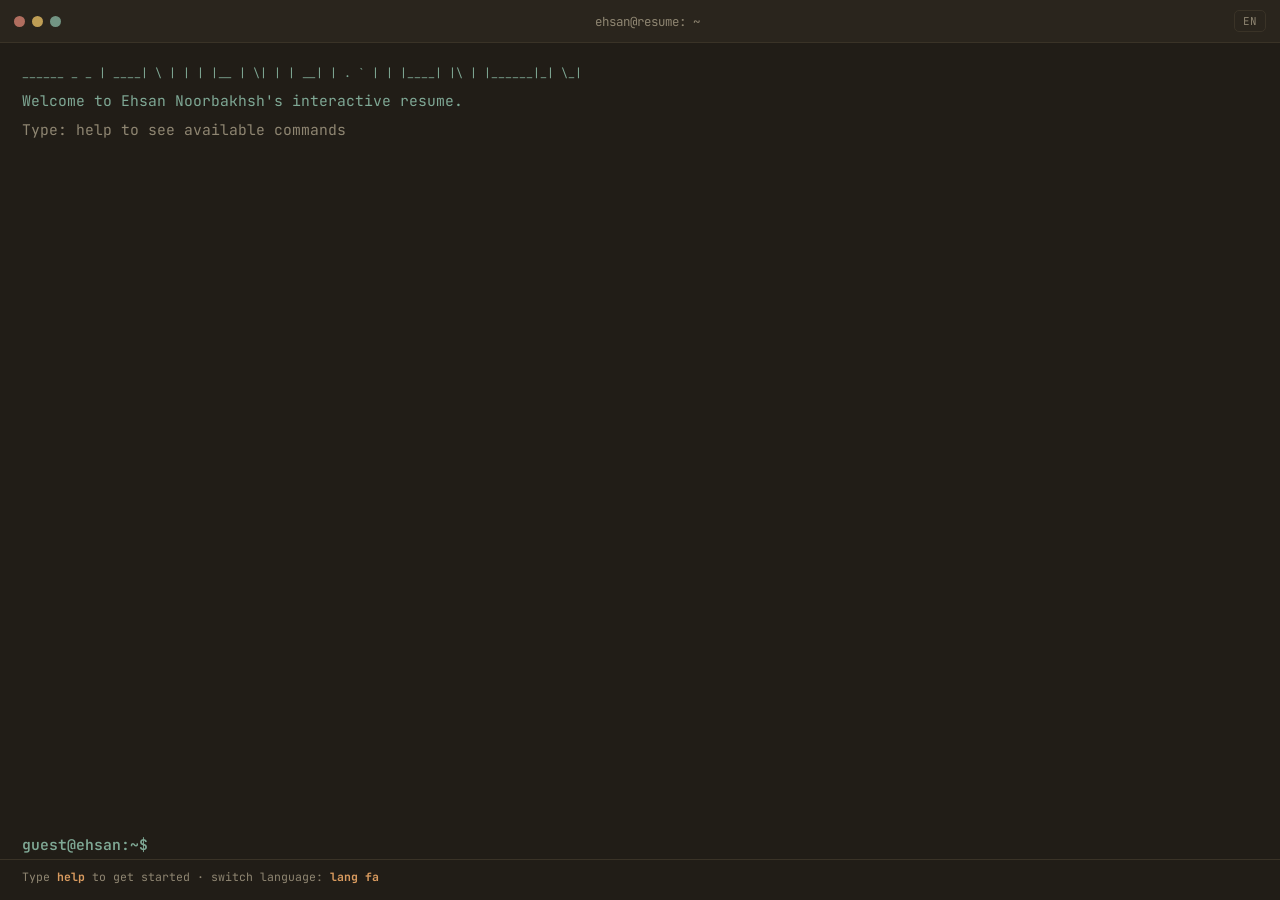
==== ehsan-terminal.html @ db90c3d1 "Add files via upload" ====
<!DOCTYPE html>
<html lang="fa" dir="ltr">
<head>
<meta charset="UTF-8">
<meta name="viewport" content="width=device-width, initial-scale=1.0">
<title>ehsan@resume: ~</title>
<link rel="preconnect" href="https://fonts.googleapis.com">
<link href="https://fonts.googleapis.com/css2?family=Vazirmatn:wght@400;500;600;700&family=JetBrains+Mono:wght@400;500;600;700&display=swap" rel="stylesheet">
<link rel="icon" type="image/x-icon" href="terico.ico" />
<style>
  :root{
    --bg:#211d17;
    --bg-bar:#2a251d;
    --ink:#ece3cf;
    --ink-dim:#8f8672;
    --accent:#7fa895;
    --clay:#d99b5f;
    --err:#c97b6b;
    --border:#3a3327;
  }
  *{box-sizing:border-box;}
  html,body{margin:0;padding:0;height:100%;}
  body{
    background:var(--bg);
    color:var(--ink);
    font-family:'JetBrains Mono','Vazirmatn',monospace;
    height:100vh;
    display:flex; flex-direction:column;
    overflow:hidden;
  }
  ::selection{background:var(--accent); color:#211d17;}

  #titlebar{
    background:var(--bg-bar); border-bottom:1px solid var(--border);
    padding:10px 14px; display:flex; align-items:center; gap:10px; flex-shrink:0;
  }
  .dots{display:flex; gap:7px;}
  .dots span{width:11px; height:11px; border-radius:50%; display:inline-block; opacity:.85;}
  .d1{background:#c97b6b;} .d2{background:#d9b45f;} .d3{background:#7fa895;}
  #titlebar .name{flex:1; text-align:center; font-size:.78rem; color:var(--ink-dim);}
  #lang-badge{
    font-size:.68rem; color:var(--ink-dim); border:1px solid var(--border); border-radius:5px;
    padding:3px 8px; flex-shrink:0;
  }

  #screen{
    flex:1; overflow-y:auto; padding:22px 22px 10px; font-size:.92rem; line-height:1.85;
    cursor:text; user-select:text; -webkit-user-select:text;
  }
  #screen::-webkit-scrollbar{width:9px;}
  #screen::-webkit-scrollbar-thumb{background:var(--border); border-radius:5px;}

  .line{margin-bottom:2px; white-space:pre-wrap; word-break:break-word; user-select:text;}
  .line.rtl{direction:rtl; text-align:right; font-family:'Vazirmatn','JetBrains Mono',monospace;}
  .line.cmd{color:var(--ink);}
  .line.cmd .prompt{color:var(--accent); font-weight:600;}
  .line.dim{color:var(--ink-dim);}
  .line.accent{color:var(--accent);}
  .line.clay{color:var(--clay);}
  .line.err{color:var(--err);}
  .line.gap{height:10px;}

  .ascii{color:var(--accent); font-size:.72rem; line-height:1.35; margin-bottom:6px;}

  a{color:var(--clay); text-decoration:none; border-bottom:1px dashed var(--clay); cursor:pointer;}
  a:hover{color:var(--accent); border-bottom-color:var(--accent);}

  #input-row{
    display:flex; align-items:center; gap:8px; padding:2px 0 4px;
  }
  #input-row .prompt{color:var(--accent); font-weight:600; flex-shrink:0; font-size:.92rem;}
  #cmd-input{
    flex:1; background:transparent; border:none; outline:none; color:var(--ink);
    font-family:'JetBrains Mono','Vazirmatn',monospace; font-size:.92rem; caret-color:var(--accent);
    direction:ltr;
  }

  #hint{
    flex-shrink:0; padding:9px 22px 16px; font-size:.72rem; color:var(--ink-dim);
    border-top:1px solid var(--border);
  }
  #hint.rtl{direction:rtl; text-align:right;}
  #hint b{color:var(--clay); font-family:'JetBrains Mono';}

  @media (max-width:640px){
    #screen{font-size:.85rem; padding:16px 14px 6px;}
    #hint{font-size:.68rem; padding:8px 14px 14px;}
  }
  @media (prefers-reduced-motion: reduce){
    *{animation-duration:.001s !important; transition-duration:.001s !important;}
  }
</style>
</head>
<body>

<div id="titlebar">
  <div class="dots"><span class="d1"></span><span class="d2"></span><span class="d3"></span></div>
  <div class="name">ehsan@resume: ~</div>
  <div id="lang-badge">EN</div>
</div>

<div id="screen"></div>

<div style="padding:0 22px;">
  <div id="input-row">
    <span class="prompt">guest@ehsan:~$</span>
    <input id="cmd-input" type="text" autocomplete="off" autocorrect="off" autocapitalize="off" spellcheck="false" aria-label="terminal input">
  </div>
</div>

<div id="hint">Type <b>help</b> to get started  ·  switch language: <b>lang fa</b></div>

<script>
(function(){
  var screen = document.getElementById('screen');
  var input = document.getElementById('cmd-input');
  var hint = document.getElementById('hint');
  var langBadge = document.getElementById('lang-badge');
  var history = [];
  var histIndex = -1;
  var lang = 'en';

  var ascii = "  ______ _   _\n |  ____| \\ | |\n | |__  |  \\| |\n |  __| | . \` |\n | |____| |\\  |\n |______|_| \\_|";

  function addLine(text, cls){
    var d = document.createElement('div');
    d.className = 'line' + (cls ? ' ' + cls : '');
    d.textContent = text;
    screen.appendChild(d);
  }
  function addGap(){
    var d = document.createElement('div');
    d.className = 'line gap';
    screen.appendChild(d);
  }
  function addRaw(html, cls){
    var d = document.createElement('div');
    d.className = 'line' + (cls ? ' ' + cls : '');
    d.innerHTML = html;
    screen.appendChild(d);
  }
  function addLinkLine(prefix, url, displayText, cls){
    var d = document.createElement('div');
    d.className = 'line' + (cls ? ' ' + cls : '');
    if(prefix){
      d.appendChild(document.createTextNode(prefix));
    }
    var a = document.createElement('a');
    a.href = url;
    a.textContent = displayText;
    a.target = '_blank';
    a.rel = 'noopener noreferrer';
    d.appendChild(a);
    screen.appendChild(d);
  }
  function scrollBottom(){
    screen.scrollTop = screen.scrollHeight;
  }
  function r(cls){ return lang === 'fa' ? ('rtl ' + (cls||'')).trim() : (cls||''); }

  var commands = {
    help: function(){
      if(lang === 'fa'){
        addLine('دستورات موجود:', r('accent'));
        addLine('  about       — درباره من', r());
        addLine('  education   — تحصیلات', r());
        addLine('  skills      — مهارت‌های فنی', r());
        addLine('  projects    — پروژه‌های متن‌باز', r());
        addLine('  certificates — گواهی‌ها', r());
        addLine('  contact     — راه‌های ارتباطی', r());
        addLine('  whoami      — من کی‌ام؟', r());
        addLine('  ls          — لیست فایل‌ها', r());
        addLine('  lang        — تغییر زبان (fa/en)', r());
        addLine('  clear       — پاک کردن صفحه', r());
      } else {
        addLine('Available commands:', 'accent');
        addLine('  about       — about me');
        addLine('  education   — education');
        addLine('  skills      — technical skills');
        addLine('  projects    — open-source projects');
        addLine('  certificates — certificates');
        addLine('  contact     — contact info');
        addLine('  whoami      — who am I?');
        addLine('  ls          — list files');
        addLine('  lang        — switch language (fa/en)');
        addLine('  clear       — clear screen');
      }
    },
    about: function(){
      if(lang === 'fa'){
        addLine('احسان نوربخش — دانشجوی مهندسی کامپیوتر، دانشگاه قم', r('clay'));
        addGap();
        addLine('دانشجوی مهندسی کامپیوتر دانشگاه قم هستم و تجربه‌ی انجام چندین پروژه‌ی دانشگاهی و عملی', r());
        addLine('در زمینه‌ی برنامه‌نویسی و توسعه‌ی نرم‌افزار دارم. با Python و php و #C کار کرده‌ام و در طراحی', r());
        addLine('و پیاده‌سازی مدل‌های یادگیری ماشین تجربه دارم. همچنین در توسعه‌ی وب‌سایت یک شرکت هم', r());
        addLine('نقش داشته‌ام که با فرآیندهای واقعی توسعه‌ی نرم‌افزار آشناترم کرد.', r());
        addGap();
        addLine('علاقه‌مند به هوش مصنوعی‌ام و همیشه در حال یادگیری تکنولوژی‌های جدید برای رشد شخصی', r('dim'));
        addLine('و حرفه‌ای هستم.', r('dim'));
      } else {
        addLine('Ehsan Noorbakhsh — Computer Engineering student, University of Qom', 'clay');
        addGap();
        addLine("I'm a computer engineering student at the University of Qom with hands-on");
        addLine('experience building academic and personal software projects. I\'ve worked with');
        addLine('Python , C# and php , and have experience designing and implementing machine learning');
        addLine('models. I also contributed to a company website, which gave me real exposure');
        addLine('to actual development workflows.');
        addGap();
        addLine("I'm interested in AI and always learning new technologies to keep growing,", 'dim');
        addLine('both personally and professionally.', 'dim');
      }
    },
    education: function(){
      if(lang === 'fa'){
        addLine('کارشناسی مهندسی کامپیوتر', r('clay'));
        addLine('  دانشگاه قم  ·  مهر ۱۴۰۳ تا اکنون', r('dim'));
        addGap();
        addLine('دیپلم ریاضی', r('clay'));
        addLine('  دبیرستان استعدادهای درخشان دکتر شهریاری، قم  ·  ۱۴۰۰ تا ۱۴۰۳', r('dim'));
      } else {
        addLine('B.Sc. in Computer Engineering', 'clay');
        addLine('  University of Qom  ·  Sep 2024 – present', 'dim');
        addGap();
        addLine('Math Diploma', 'clay');
        addLine('  Shahriari Talented Students High School, Qom  ·  2021 – 2024', 'dim');
      }
    },
    skills: function(){
      addLine(lang === 'fa' ? 'مهارت‌های فنی:' : 'Technical skills:', r('accent'));
      addGap();
      var bar = function(name, pct, level){
        var filled = Math.round(pct/10);
        var b = '█'.repeat(filled) + '░'.repeat(10-filled);
        addLine('  ' + name.padEnd(17,' ') + b + '  ' + level);
      };
      bar('Python', 70, '2-4y');
      bar('HTML5', 70, '2-4y');
      bar('Machine Learning', 35, '<1y');
      bar('JavaScript', 35, '<1y');
      bar('Windows Forms', 35, '<1y');
      bar('C#', 30, '<1y');
      bar('C++', 25, '<1y');
      addGap();
      addLine(lang === 'fa'
        ? 'فناوری‌های مورد علاقه: Python, JavaScript, C#, HTML, CSS, C++'
        : 'Favorite technologies: Python, JavaScript, C#, HTML, CSS, C++', r('dim'));
    },
    projects: function(){
      if(lang === 'fa'){
        addLine('پروژه‌های متن‌باز:', r('accent'));
        addGap();
        addLine('1. Kanban  [PHP]', 'clay');
        addLine('   بک‌اند یک سیستم مدیریت کانبان مشابه ترلو/جیرا؛ احراز هویت، بوردها، تسک‌ها و سطوح دسترسی.', r('dim'));
        addLinkLine('   → ', 'https://github.com/Ehsan-999/Kanban', 'github.com/ehsannoorbakhsh/Kanban');
        addGap();
        addLine('2. API-Foods  [Python / FastAPI]', 'clay');
        addLine('   REST API برای مدیریت آیتم‌های غذایی با CRUD کامل و اعتبارسنجی Pydantic.', r('dim'));
        addLinkLine('   → ', 'https://github.com/Ehsan-999/API-Foods', 'github.com/ehsannoorbakhsh/API-Foods');
        addGap();
        addLine('3. clipboard-pro  [Python / Tkinter]', 'clay');
        addLine('   مدیریت‌کننده‌ی کلیپ‌بورد با قابلیت پین‌کردن، جست‌وجو و ذخیره‌سازی.', r('dim'));
        addLinkLine('   → ', 'https://github.com/Ehsan-999/clipboard-pro', 'github.com/ehsannoorbakhsh/clipboard-pro');
        addGap();
        addLine('4. Housing-price-prediction  [Python / Jupyter]', 'clay');
        addLine('   پیش‌بینی قیمت خانه با رگرسیون خطی بر اساس متراژ، اتاق، پارکینگ و آدرس.', r('dim'));
        addLinkLine('   → ', 'https://github.com/Ehsan-999/Housing-price-prediction', 'github.com/ehsannoorbakhsh/Housing-price-prediction');
        addGap();
        addLine('5. Inventory-Management-System  [C# / SQL Server]', 'clay');
        addLine('   سیستم انبارداری با ورود کاربر، ثبت محصول، ردیابی موجودی و گزارش تراکنش‌ها.', r('dim'));
        addLinkLine('   → ', 'https://github.com/Ehsan-999/Inventory-Management-System-Cs-WinForms-and-SQL-Server', 'github.com/ehsannoorbakhsh/Inventory-Management-System');
      } else {
        addLine('Open-source projects:', 'accent');
        addGap();
        addLine('1. Kanban  [PHP]', 'clay');
        addLine('   Backend for a Kanban board system similar to Trello/Jira — auth, boards,');
        addLine('   tasks, comments, and permissions.');
        addLinkLine('   → ', 'https://github.com/Ehsan-999/Kanban', 'github.com/ehsannoorbakhsh/Kanban');
        addGap();
        addLine('2. API-Foods  [Python / FastAPI]', 'clay');
        addLine('   A REST API for managing food items with full CRUD and Pydantic validation.');
        addLinkLine('   → ', 'https://github.com/Ehsan-999/API-Foods', 'github.com/ehsannoorbakhsh/API-Foods');
        addGap();
        addLine('3. clipboard-pro  [Python / Tkinter]', 'clay');
        addLine('   A clipboard manager with pinning, search, and history.');
        addLinkLine('   → ', 'https://github.com/Ehsan-999/clipboard-pro', 'github.com/ehsannoorbakhsh/clipboard-pro');
        addGap();
        addLine('4. Housing-price-prediction  [Python / Jupyter]', 'clay');
        addLine('   House price prediction using linear regression based on area, rooms,');
        addLine('   parking, and address.');
        addLinkLine('   → ', 'https://github.com/Ehsan-999/Housing-price-prediction', 'github.com/ehsannoorbakhsh/Housing-price-prediction');
        addGap();
        addLine('5. Inventory-Management-System  [C# / SQL Server]', 'clay');
        addLine('   An inventory system with login, product registration, stock tracking,');
        addLine('   and transaction reports.');
        addLinkLine('   → ', 'https://github.com/Ehsan-999/Inventory-Management-System-Cs-WinForms-and-SQL-Server', 'github.com/ehsannoorbakhsh/Inventory-Management-System');
      }
    },
    contact: function(){
      addLinkLine('Email    : ', 'mailto:ehsannoorbakhsh864@gmail.com', 'ehsannoorbakhsh864@gmail.com');
      addLinkLine('Phone    : ', 'tel:+989052818292', '0905 281 8292');
      addLine('Location : Qom, Iran');
      addLinkLine('GitHub   : ', 'https://github.com/Ehsan-999', 'github.com/Ehsan-999');
      addLinkLine('LinkedIn : ', 'https://www.linkedin.com/in/ehsan-noorbakhsh-a4a32a203', 'linkedin.com/in/ehsannoorbakhsh');
      addLinkLine('Telegram : ', 'https://t.me/Ehsan2k', 't.me/Ehsan2k');
    },
    whoami: function(){
      if(lang === 'fa'){
        addLine('ehsan — computer engineering student, qom university', 'accent');
        addLine('عاشق پایتون، یادگیری ماشین، و ساختن چیزهایی که واقعاً کار می‌کنن.', r('dim'));
      } else {
        addLine('ehsan — computer engineering student, qom university', 'accent');
        addLine('Loves Python, machine learning, and building things that actually work.', 'dim');
      }
    },
    ls: function(){
      addLine('about.txt   education.txt   skills.json   projects/   contact.sh', 'dim');
    },
    date: function(){
      addLine(new Date().toString());
    },
    sudo: function(){
      if(lang === 'fa'){
        addLine('ehsan is not in the sudoers file. This incident will be reported.', 'err');
        addLine(' آروم باش رفیق، فقط یه رزومه‌ست', r('dim'));
      } else {
        addLine('ehsan is not in the sudoers file. This incident will be reported.', 'err');
        addLine(" relax, it's just a resume", 'dim');
      }
    },
    lang: function(arg){
      var choice = (arg || '').toLowerCase();
      if(choice === 'en' || choice === 'english'){
        setLang('en');
        addLine('Language switched to English.', 'accent');
      } else if(choice === 'fa' || choice === 'farsi' || choice === 'persian'){
        setLang('fa');
        addLine('زبان به فارسی تغییر کرد.', r('accent'));
      } else if(choice === ''){
        setLang(lang === 'fa' ? 'en' : 'fa');
        addLine(lang === 'fa' ? 'زبان به فارسی تغییر کرد.' : 'Language switched to English.', r('accent'));
      } else {
        addLine(lang === 'fa' ? 'استفاده: lang fa | lang en' : 'Usage: lang fa | lang en', r('err'));
      }
    },
    certificates: function(){
      if(lang === 'fa'){
        addLine('گواهی‌ها:', r('accent'));
        addGap();
        addLine('تجزیه و تحلیل و آماده‌سازی داده‌ها با پایتون', r('clay'));
        addLine('  فرادرس  ·  اعتبار از دی ۱۴۰۴ تا اکنون', r('dim'));
        addLine('  Preprocessor, Data Analysis, NumPy, Pandas, Python');
        addGap();
        addLine('یادگیری ماشین با پایتون', r('clay'));
        addLine('  مکتب‌خونه  ·  اعتبار از آذر ۱۴۰۴ تا اکنون', r('dim'));
        addLine('  Recommendation Engine, Logistic Regression, Classification, Machine Learning, Hierarchical Clustering');
        addGap();
        addLine('طراحی صفحات وب پیشرفته', r('clay'));
        addLine('  جهاد دانشگاهی  ·  اعتبار از مرداد ۱۴۰۴ تا اکنون', r('dim'));
        addLine('  DOM, API, JavaScript');
        addGap();
        addLine('پایتون پیشرفته', r('clay'));
        addLine('  مکتب‌خونه  ·  اعتبار از بهمن ۱۴۰۳ تا اکنون', r('dim'));
        addLine('  Decision Tree, Beautiful Soup, MySQL, Python');
        addGap();
        addLine('طراحی صفحات وب مقدماتی', r('clay'));
        addLine('  جهاد دانشگاهی  ·  اعتبار از دی ۱۴۰۳ تا اکنون', r('dim'));
        addLine('  CSS, HTML');
        addGap();
        addLine('پایتون مقدماتی', r('clay'));
        addLine('  دبیرستان شهید دکتر شهریاری  ·  اعتبار از دی ۱۳۹۹ تا اکنون', r('dim'));
        addLine('  Python');
      } else {
        addLine('Certificates:', 'accent');
        addGap();
        addLine('Data Analysis & Preprocessing with Python', 'clay');
        addLine('  Faradars  ·  issued Dey 1404 (ongoing)', 'dim');
        addLine('  Preprocessor, Data Analysis, NumPy, Pandas, Python');
        addGap();
        addLine('Machine Learning with Python', 'clay');
        addLine('  Maktabkhooneh  ·  issued Azar 1404 (ongoing)', 'dim');
        addLine('  Recommendation Engine, Logistic Regression, Classification, Machine Learning, Hierarchical Clustering');
        addGap();
        addLine('Advanced Web Page Design', 'clay');
        addLine('  Jahad Daneshgahi  ·  issued Mordad 1404 (ongoing)', 'dim');
        addLine('  DOM, API, JavaScript');
        addGap();
        addLine('Advanced Python', 'clay');
        addLine('  Maktabkhooneh  ·  issued Bahman 1403 (ongoing)', 'dim');
        addLine('  Decision Tree, Beautiful Soup, MySQL, Python');
        addGap();
        addLine('Beginner Web Page Design', 'clay');
        addLine('  Jahad Daneshgahi  ·  issued Dey 1403 (ongoing)', 'dim');
        addLine('  CSS, HTML');
        addGap();
        addLine('Beginner Python', 'clay');
        addLine('  Shahid Dr. Shahriari High School  ·  issued Dey 1399 (ongoing)', 'dim');
        addLine('  Python');
      }
    },
    clear: function(){
      screen.innerHTML = '';
    }
  };

  function setLang(l){
    lang = l;
    langBadge.textContent = lang.toUpperCase();
    if(lang === 'fa'){
      hint.className = 'rtl';
      hint.innerHTML = 'برای شروع تایپ کن: <b>help</b>  ·  تغییر زبان: <b>lang en</b>';
    } else {
      hint.className = '';
      hint.innerHTML = 'Type <b>help</b> to get started  ·  switch language: <b>lang fa</b>';
    }
  }

  function runCommand(raw){
    var trimmed = raw.trim();
    addRaw('<span class="prompt">guest@ehsan:~$</span> ' + escapeHtml(trimmed), 'line cmd');
    if(trimmed === ''){ scrollBottom(); return; }
    var parts = trimmed.split(/\s+/);
    var name = parts[0].toLowerCase();
    if(commands.hasOwnProperty(name)){
      commands[name](parts[1]);
    } else {
      addLine('-bash: ' + name + ': command not found');
      addLine(lang === 'fa' ? "دستور نامعتبره — برای دیدن گزینه‌ها 'help' رو بزن" : "Unknown command — type 'help' to see options", r('dim'));
    }
    addGap();
    scrollBottom();
  }

  function escapeHtml(s){
    var d = document.createElement('div');
    d.textContent = s;
    return d.innerHTML;
  }

  input.addEventListener('keydown', function(e){
    if(e.key === 'Enter'){
      var val = input.value;
      history.push(val);
      histIndex = history.length;
      input.value = '';
      runCommand(val);
    } else if(e.key === 'ArrowUp'){
      if(histIndex > 0){ histIndex--; input.value = history[histIndex]; setTimeout(function(){input.selectionStart = input.selectionEnd = input.value.length;},0); }
      e.preventDefault();
    } else if(e.key === 'ArrowDown'){
      if(histIndex < history.length - 1){ histIndex++; input.value = history[histIndex]; }
      else { histIndex = history.length; input.value = ''; }
      e.preventDefault();
    }
  });

  function focusIfNoSelection(){
    var sel = window.getSelection();
    if(!sel || sel.toString().length === 0){
      input.focus();
    }
  }
  screen.addEventListener('mouseup', focusIfNoSelection);
  document.body.addEventListener('mouseup', function(e){
    if(e.target === document.body) focusIfNoSelection();
  });

  /* welcome banner */
  var asciiEl = document.createElement('div');
  asciiEl.className = 'ascii';
  asciiEl.textContent = ascii;
  screen.appendChild(asciiEl);
  addLine("Welcome to Ehsan Noorbakhsh's interactive resume.", 'accent');
  addLine("Type: help to see available commands", 'dim');
  addGap();

  input.focus();
})();
</script>
</body>
</html>
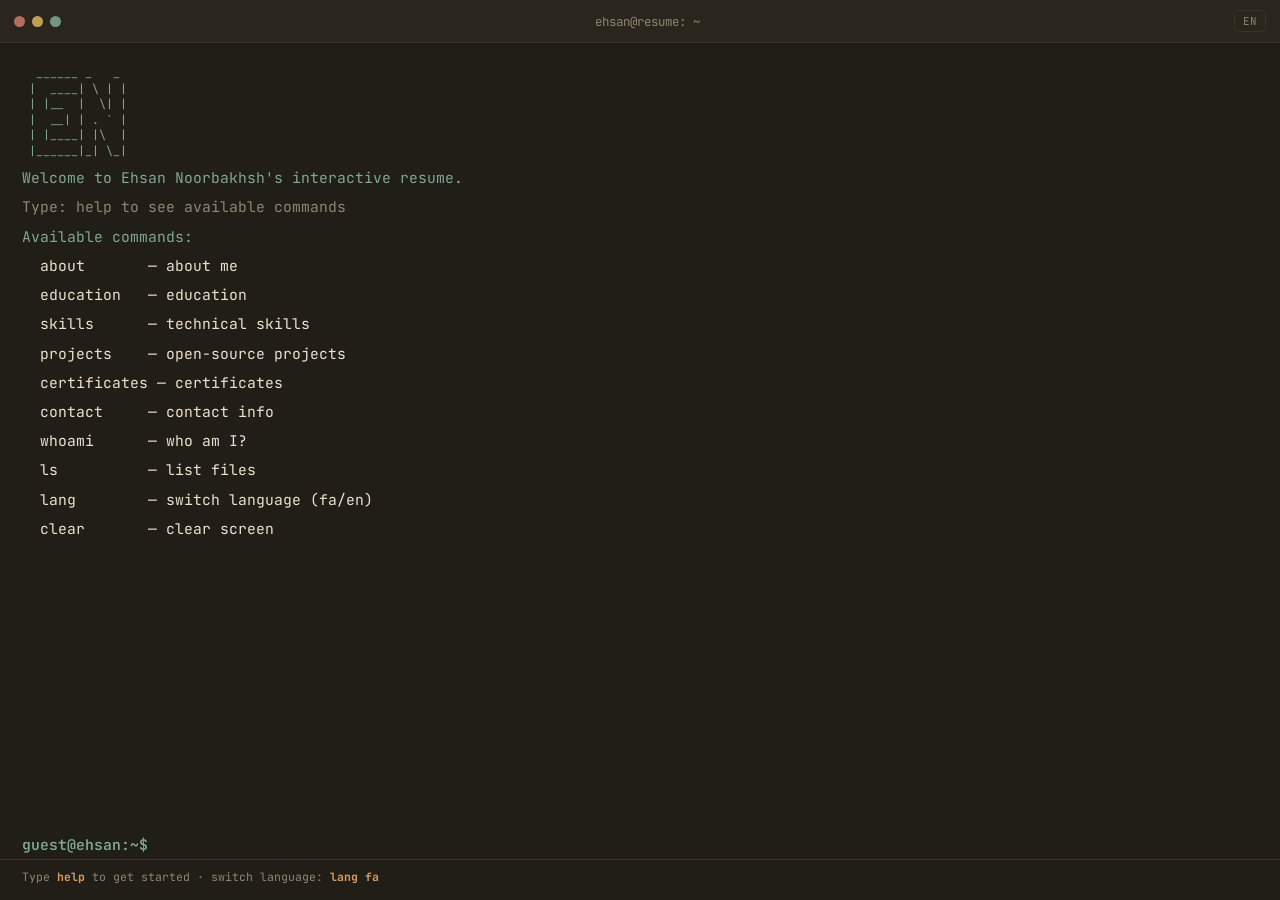
==== commit 3672d760: "Update ehsan-terminal.html" ====
--- a/ehsan-terminal.html
+++ b/ehsan-terminal.html
@@ -60,7 +60,7 @@
   .line.err{color:var(--err);}
   .line.gap{height:10px;}
 
-  .ascii{color:var(--accent); font-size:.72rem; line-height:1.35; margin-bottom:6px;}
+  .ascii{color:var(--accent); font-size:.72rem; line-height:1.35; margin-bottom:6px; white-space:pre;}
 
   a{color:var(--clay); text-decoration:none; border-bottom:1px dashed var(--clay); cursor:pointer;}
   a:hover{color:var(--accent); border-bottom-color:var(--accent);}
@@ -471,6 +471,17 @@
   screen.appendChild(asciiEl);
   addLine("Welcome to Ehsan Noorbakhsh's interactive resume.", 'accent');
   addLine("Type: help to see available commands", 'dim');
+  addLine('Available commands:', 'accent');
+        addLine('  about       — about me');
+        addLine('  education   — education');
+        addLine('  skills      — technical skills');
+        addLine('  projects    — open-source projects');
+        addLine('  certificates — certificates');
+        addLine('  contact     — contact info');
+        addLine('  whoami      — who am I?');
+        addLine('  ls          — list files');
+        addLine('  lang        — switch language (fa/en)');
+        addLine('  clear       — clear screen');
   addGap();
 
   input.focus();
